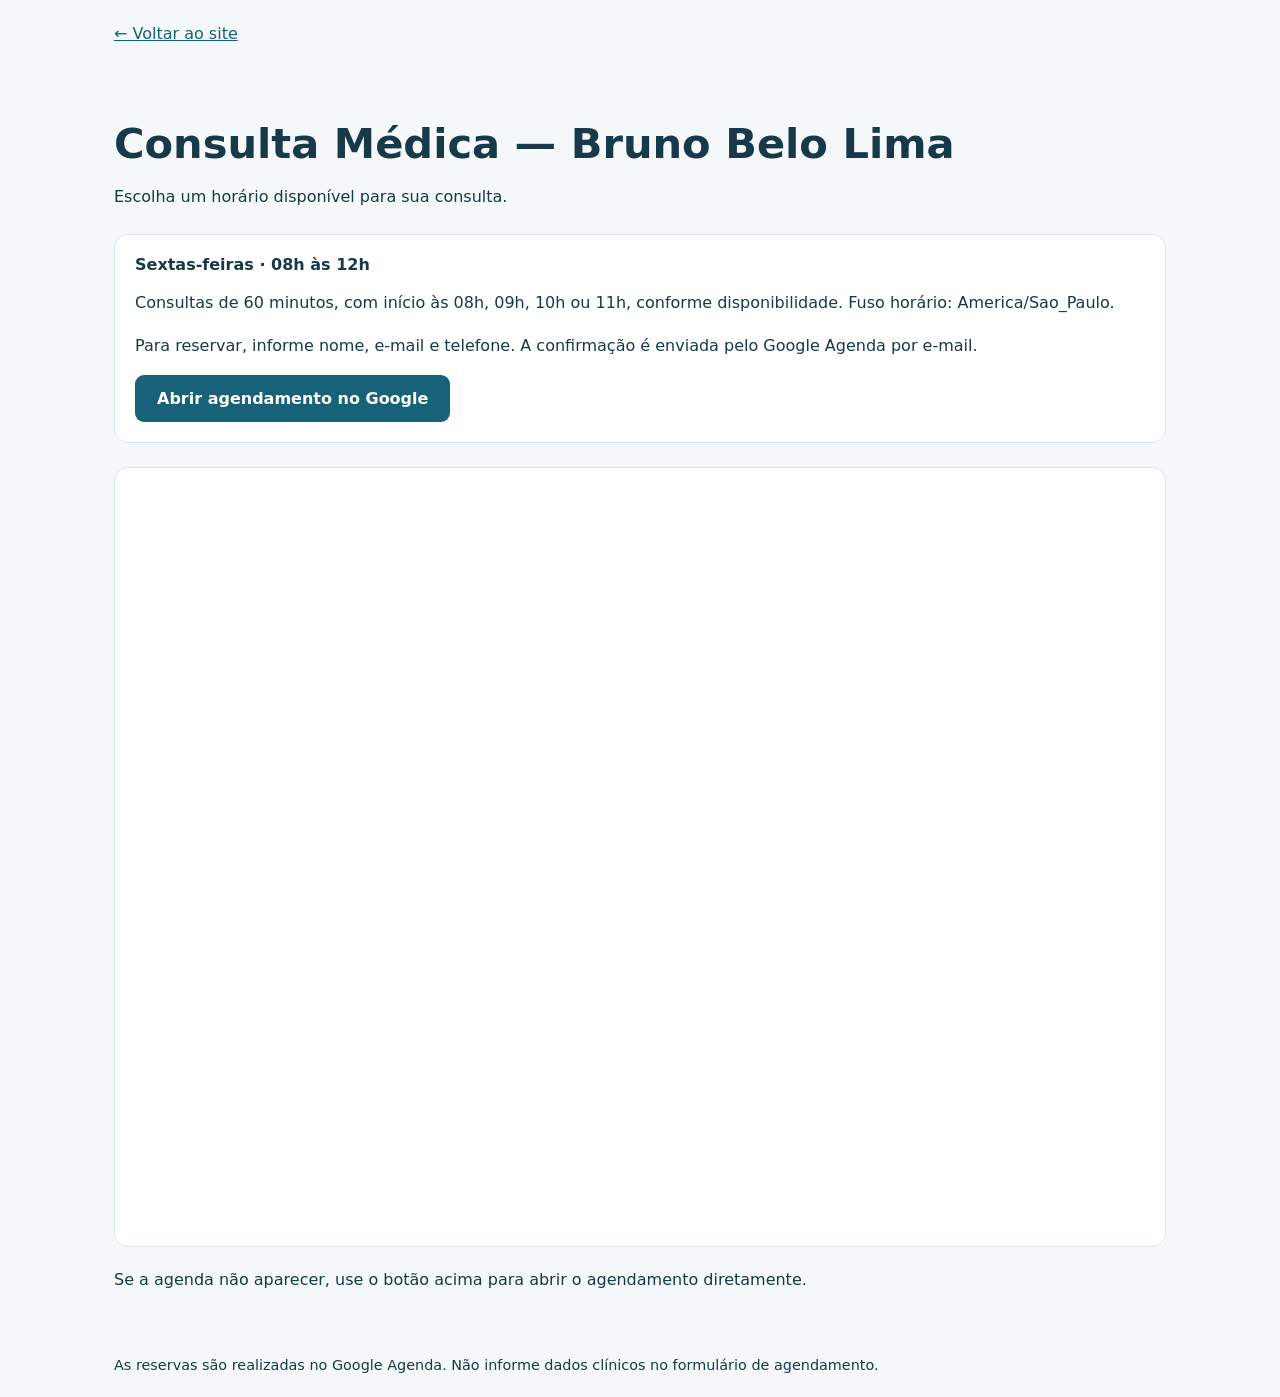
==== agendar.html @ 762663b6 "Add files via upload" ====
<!doctype html>
<html lang="pt-BR">
<head>
<meta charset="utf-8"><meta name="viewport" content="width=device-width, initial-scale=1">
<title>Agendar consulta | Bruno Belo Lima</title>
<meta name="description" content="Agende sua consulta médica com Bruno Belo Lima. Sextas-feiras das 08h às 12h, horário de Brasília.">
<style>
:root{color-scheme:light;font-family:system-ui,sans-serif;color:#17394a;background:#f5f8fa}*{box-sizing:border-box}body{margin:0}header,main,footer{max-width:1100px;margin:auto;padding:24px}header a{color:#176278}h1{font-size:clamp(1.8rem,4vw,2.6rem);margin-bottom:12px}p{line-height:1.65}.button{display:inline-block;background:#176278;color:white;padding:14px 22px;border-radius:9px;text-decoration:none;font-weight:650}.button:focus-visible,a:focus-visible{outline:3px solid #db8b32;outline-offset:4px}.details{background:white;border:1px solid #dce5ea;border-radius:14px;padding:20px;margin:24px 0}iframe{width:100%;height:780px;border:1px solid #dce5ea;border-radius:14px;background:white}footer{font-size:.9rem} @media(max-width:600px){iframe{height:850px}header,main,footer{padding:18px}}
</style></head>
<body><header><a href="./index.html">← Voltar ao site</a></header>
<main><h1>Consulta Médica — Bruno Belo Lima</h1>
<p>Escolha um horário disponível para sua consulta.</p>
<div class="details"><strong>Sextas-feiras · 08h às 12h</strong><p>Consultas de 60 minutos, com início às 08h, 09h, 10h ou 11h, conforme disponibilidade. Fuso horário: America/Sao_Paulo.</p><p>Para reservar, informe nome, e-mail e telefone. A confirmação é enviada pelo Google Agenda por e-mail.</p><a class="button" href="https://calendar.google.com/calendar/u/0/appointments/schedules/AcZssZ0a2Mn3ZhoiORBaxms-2cWRnRvrfRC5pRR0EbthODwMJXxcMGUkh_FUfDpr02yrEjItYhTkJg7E" target="_blank" rel="noopener noreferrer">Abrir agendamento no Google</a></div>
<iframe src="https://calendar.google.com/calendar/u/0/appointments/schedules/AcZssZ0a2Mn3ZhoiORBaxms-2cWRnRvrfRC5pRR0EbthODwMJXxcMGUkh_FUfDpr02yrEjItYhTkJg7E" title="Horários disponíveis para consulta médica com Bruno Belo Lima" loading="lazy" referrerpolicy="strict-origin-when-cross-origin"></iframe>
<p>Se a agenda não aparecer, use o botão acima para abrir o agendamento diretamente.</p>
</main><footer>As reservas são realizadas no Google Agenda. Não informe dados clínicos no formulário de agendamento.</footer></body></html>
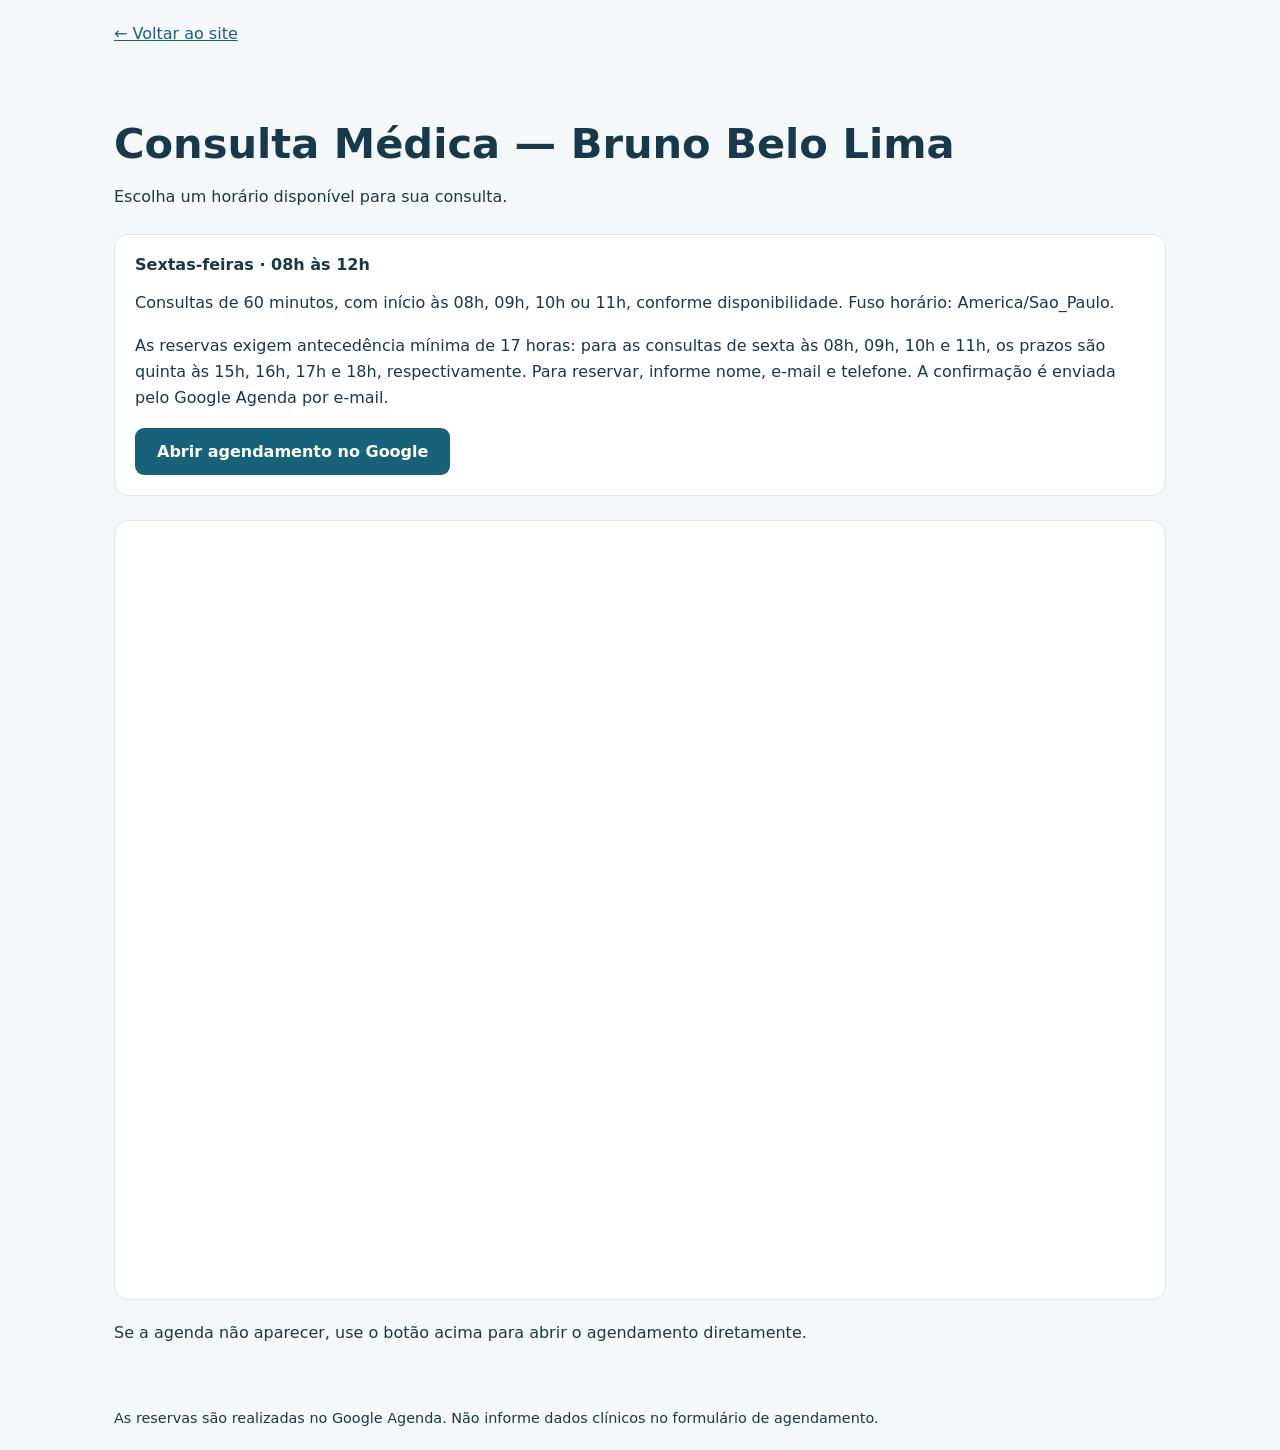
==== commit 228b4758: "Add files via upload" ====
--- a/agendar.html
+++ b/agendar.html
@@ -10,7 +10,7 @@
 <body><header><a href="./index.html">← Voltar ao site</a></header>
 <main><h1>Consulta Médica — Bruno Belo Lima</h1>
 <p>Escolha um horário disponível para sua consulta.</p>
-<div class="details"><strong>Sextas-feiras · 08h às 12h</strong><p>Consultas de 60 minutos, com início às 08h, 09h, 10h ou 11h, conforme disponibilidade. Fuso horário: America/Sao_Paulo.</p><p>Para reservar, informe nome, e-mail e telefone. A confirmação é enviada pelo Google Agenda por e-mail.</p><a class="button" href="https://calendar.google.com/calendar/u/0/appointments/schedules/AcZssZ0a2Mn3ZhoiORBaxms-2cWRnRvrfRC5pRR0EbthODwMJXxcMGUkh_FUfDpr02yrEjItYhTkJg7E" target="_blank" rel="noopener noreferrer">Abrir agendamento no Google</a></div>
+<div class="details"><strong>Sextas-feiras · 08h às 12h</strong><p>Consultas de 60 minutos, com início às 08h, 09h, 10h ou 11h, conforme disponibilidade. Fuso horário: America/Sao_Paulo.</p><p>As reservas exigem antecedência mínima de 17 horas: para as consultas de sexta às 08h, 09h, 10h e 11h, os prazos são quinta às 15h, 16h, 17h e 18h, respectivamente. Para reservar, informe nome, e-mail e telefone. A confirmação é enviada pelo Google Agenda por e-mail.</p><a class="button" href="https://calendar.google.com/calendar/u/0/appointments/schedules/AcZssZ0a2Mn3ZhoiORBaxms-2cWRnRvrfRC5pRR0EbthODwMJXxcMGUkh_FUfDpr02yrEjItYhTkJg7E" target="_blank" rel="noopener noreferrer">Abrir agendamento no Google</a></div>
 <iframe src="https://calendar.google.com/calendar/u/0/appointments/schedules/AcZssZ0a2Mn3ZhoiORBaxms-2cWRnRvrfRC5pRR0EbthODwMJXxcMGUkh_FUfDpr02yrEjItYhTkJg7E" title="Horários disponíveis para consulta médica com Bruno Belo Lima" loading="lazy" referrerpolicy="strict-origin-when-cross-origin"></iframe>
 <p>Se a agenda não aparecer, use o botão acima para abrir o agendamento diretamente.</p>
-</main><footer>As reservas são realizadas no Google Agenda. Não informe dados clínicos no formulário de agendamento.</footer></body></html>+</main><footer>As reservas são realizadas no Google Agenda. Não informe dados clínicos no formulário de agendamento.</footer></body></html>
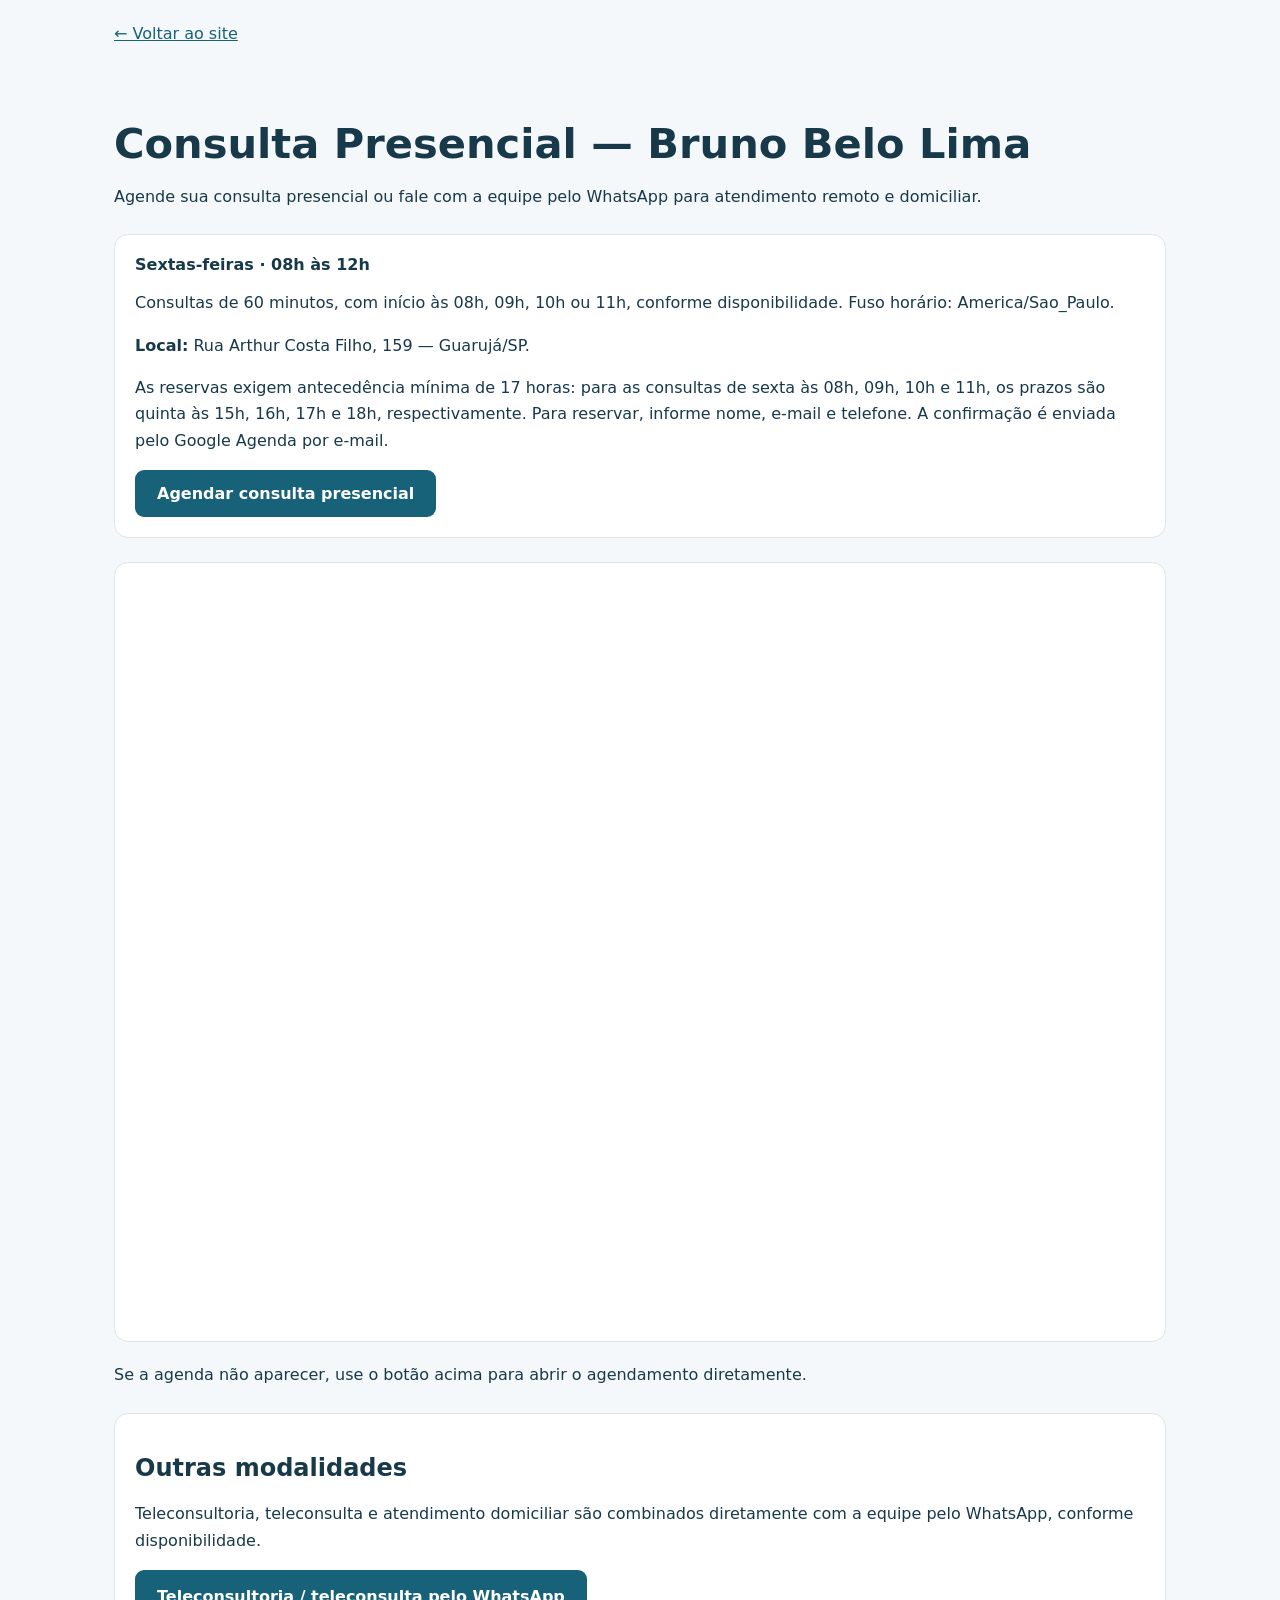
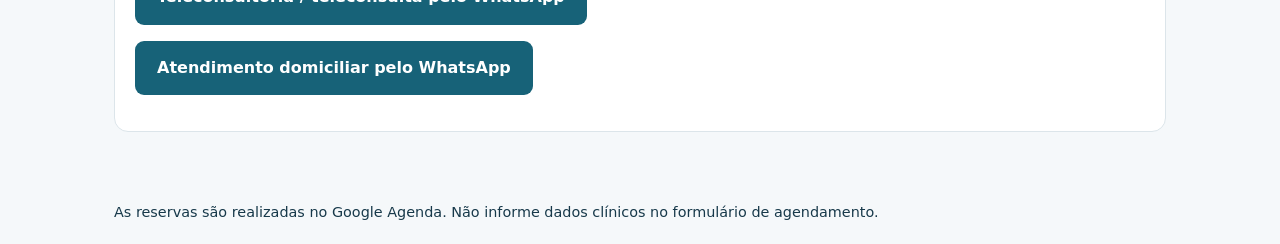
==== commit d7bc0c60: "Add files via upload" ====
--- a/agendar.html
+++ b/agendar.html
@@ -8,9 +8,10 @@
 :root{color-scheme:light;font-family:system-ui,sans-serif;color:#17394a;background:#f5f8fa}*{box-sizing:border-box}body{margin:0}header,main,footer{max-width:1100px;margin:auto;padding:24px}header a{color:#176278}h1{font-size:clamp(1.8rem,4vw,2.6rem);margin-bottom:12px}p{line-height:1.65}.button{display:inline-block;background:#176278;color:white;padding:14px 22px;border-radius:9px;text-decoration:none;font-weight:650}.button:focus-visible,a:focus-visible{outline:3px solid #db8b32;outline-offset:4px}.details{background:white;border:1px solid #dce5ea;border-radius:14px;padding:20px;margin:24px 0}iframe{width:100%;height:780px;border:1px solid #dce5ea;border-radius:14px;background:white}footer{font-size:.9rem} @media(max-width:600px){iframe{height:850px}header,main,footer{padding:18px}}
 </style></head>
 <body><header><a href="./index.html">← Voltar ao site</a></header>
-<main><h1>Consulta Médica — Bruno Belo Lima</h1>
-<p>Escolha um horário disponível para sua consulta.</p>
-<div class="details"><strong>Sextas-feiras · 08h às 12h</strong><p>Consultas de 60 minutos, com início às 08h, 09h, 10h ou 11h, conforme disponibilidade. Fuso horário: America/Sao_Paulo.</p><p>As reservas exigem antecedência mínima de 17 horas: para as consultas de sexta às 08h, 09h, 10h e 11h, os prazos são quinta às 15h, 16h, 17h e 18h, respectivamente. Para reservar, informe nome, e-mail e telefone. A confirmação é enviada pelo Google Agenda por e-mail.</p><a class="button" href="https://calendar.google.com/calendar/u/0/appointments/schedules/AcZssZ0a2Mn3ZhoiORBaxms-2cWRnRvrfRC5pRR0EbthODwMJXxcMGUkh_FUfDpr02yrEjItYhTkJg7E" target="_blank" rel="noopener noreferrer">Abrir agendamento no Google</a></div>
+<main><h1>Consulta Presencial — Bruno Belo Lima</h1>
+<p>Agende sua consulta presencial ou fale com a equipe pelo WhatsApp para atendimento remoto e domiciliar.</p>
+<div class="details"><strong>Sextas-feiras · 08h às 12h</strong><p>Consultas de 60 minutos, com início às 08h, 09h, 10h ou 11h, conforme disponibilidade. Fuso horário: America/Sao_Paulo.</p><p><strong>Local:</strong> Rua Arthur Costa Filho, 159 — Guarujá/SP.</p><p>As reservas exigem antecedência mínima de 17 horas: para as consultas de sexta às 08h, 09h, 10h e 11h, os prazos são quinta às 15h, 16h, 17h e 18h, respectivamente. Para reservar, informe nome, e-mail e telefone. A confirmação é enviada pelo Google Agenda por e-mail.</p><a class="button" href="https://calendar.google.com/calendar/u/0/appointments/schedules/AcZssZ0a2Mn3ZhoiORBaxms-2cWRnRvrfRC5pRR0EbthODwMJXxcMGUkh_FUfDpr02yrEjItYhTkJg7E" target="_blank" rel="noopener noreferrer">Agendar consulta presencial</a></div>
 <iframe src="https://calendar.google.com/calendar/u/0/appointments/schedules/AcZssZ0a2Mn3ZhoiORBaxms-2cWRnRvrfRC5pRR0EbthODwMJXxcMGUkh_FUfDpr02yrEjItYhTkJg7E" title="Horários disponíveis para consulta médica com Bruno Belo Lima" loading="lazy" referrerpolicy="strict-origin-when-cross-origin"></iframe>
 <p>Se a agenda não aparecer, use o botão acima para abrir o agendamento diretamente.</p>
-</main><footer>As reservas são realizadas no Google Agenda. Não informe dados clínicos no formulário de agendamento.</footer></body></html>
+<section class="details" aria-labelledby="outras-modalidades"><h2 id="outras-modalidades">Outras modalidades</h2><p>Teleconsultoria, teleconsulta e atendimento domiciliar são combinados diretamente com a equipe pelo WhatsApp, conforme disponibilidade.</p><p><a class="button" href="https://wa.me/5513996101806?text=Ol%C3%A1!%20Gostaria%20de%20informa%C3%A7%C3%B5es%20sobre%20teleconsultoria%20ou%20teleconsulta." target="_blank" rel="noopener noreferrer">Teleconsultoria / teleconsulta pelo WhatsApp</a></p><p><a class="button" href="https://wa.me/5513996101806?text=Ol%C3%A1!%20Gostaria%20de%20agendar%20um%20atendimento%20domiciliar." target="_blank" rel="noopener noreferrer">Atendimento domiciliar pelo WhatsApp</a></p></section></main><footer>As reservas são realizadas no Google Agenda. Não informe dados clínicos no formulário de agendamento.</footer></body></html>
+
